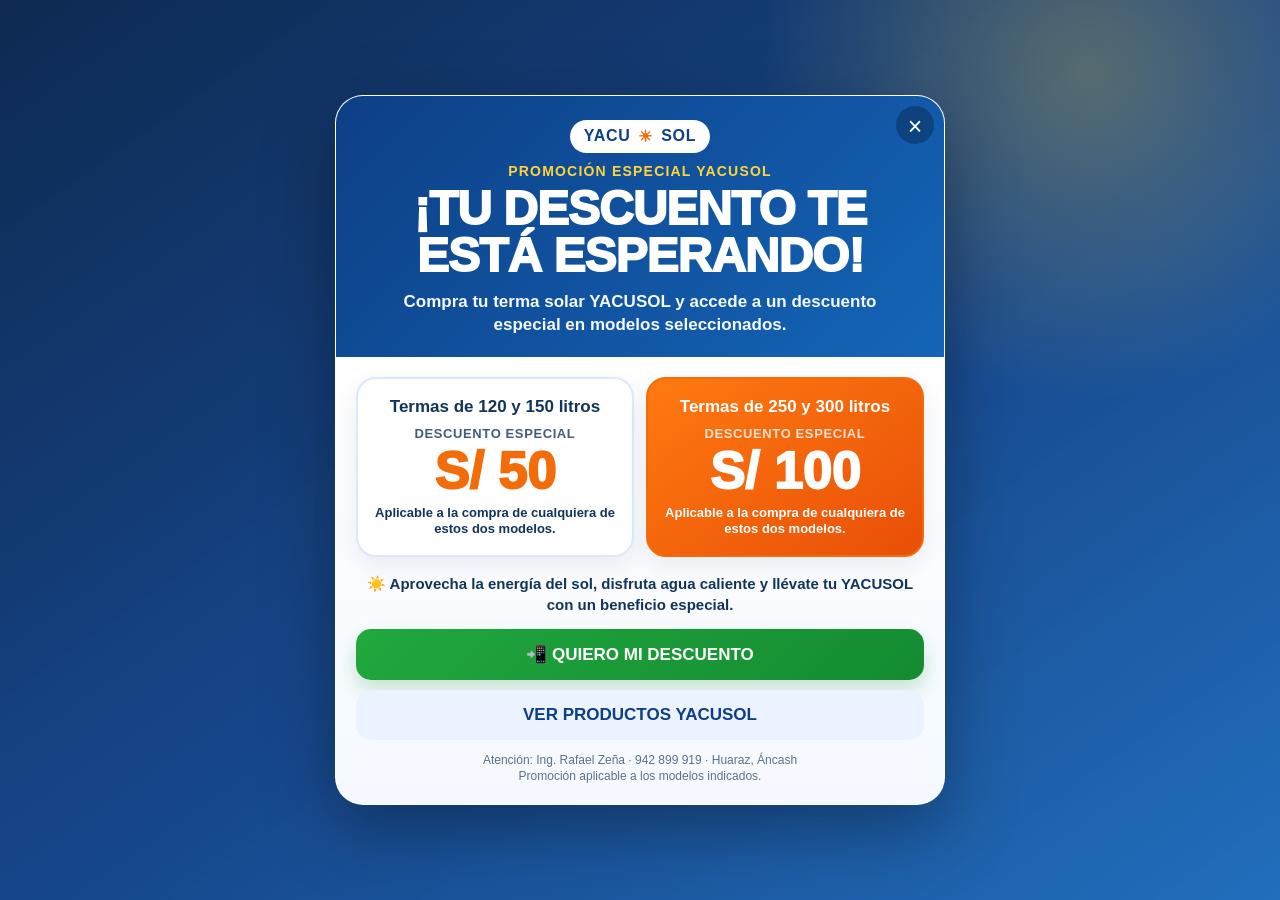
==== index.html @ 75b52d11 "Agregar promoción de descuentos YACUSOL al ingreso de la app" ====
<!DOCTYPE html>
<html lang="es">
<head>
  <base href="/Yacusol-app/">

  <meta charset="UTF-8">
  <meta content="IE=Edge" http-equiv="X-UA-Compatible">
  <meta name="viewport" content="width=device-width, initial-scale=1.0, viewport-fit=cover">
  <meta name="description" content="Catálogo oficial de termas solares y accesorios YACUSOL de ENERGÉTICOS.">
  <meta name="theme-color" content="#1A4D8F">

  <meta name="mobile-web-app-capable" content="yes">
  <meta name="apple-mobile-web-app-status-bar-style" content="black-translucent">
  <meta name="apple-mobile-web-app-title" content="YACUSOL">
  <link rel="apple-touch-icon" href="icons/Icon-192.png">
  <link rel="icon" type="image/png" href="favicon.png"/>

  <title>YACUSOL</title>
  <link rel="manifest" href="manifest.json">

  <style>
    :root {
      --yacusol-blue: #0d3f86;
      --yacusol-blue-2: #1465b8;
      --yacusol-orange: #f36c0a;
      --yacusol-yellow: #ffd43b;
      --yacusol-light: #f5f9ff;
      --yacusol-text: #12345a;
    }

    * { box-sizing: border-box; }

    body { margin: 0; }

    #yacusol-promo {
      position: fixed;
      inset: 0;
      z-index: 2147483647;
      display: flex;
      align-items: center;
      justify-content: center;
      padding: 18px;
      overflow-y: auto;
      background:
        radial-gradient(circle at 85% 8%, rgba(255, 212, 59, .28), transparent 24%),
        linear-gradient(145deg, rgba(6, 35, 76, .97), rgba(13, 63, 134, .96) 52%, rgba(20, 101, 184, .94));
      font-family: Arial, Helvetica, sans-serif;
    }

    #yacusol-promo.is-hidden { display: none; }

    .promo-card {
      position: relative;
      width: min(100%, 610px);
      overflow: hidden;
      border-radius: 28px;
      background: #fff;
      box-shadow: 0 24px 70px rgba(0, 0, 0, .35);
      border: 1px solid rgba(255,255,255,.55);
    }

    .promo-top {
      padding: 24px 22px 20px;
      color: #fff;
      text-align: center;
      background: linear-gradient(135deg, var(--yacusol-blue), var(--yacusol-blue-2));
    }

    .promo-brand {
      display: inline-flex;
      align-items: center;
      gap: 8px;
      margin-bottom: 10px;
      padding: 7px 14px;
      border-radius: 999px;
      color: var(--yacusol-blue);
      background: #fff;
      font-weight: 900;
      letter-spacing: .7px;
    }

    .promo-brand .sun { color: var(--yacusol-orange); }

    .promo-eyebrow {
      margin: 0 0 6px;
      color: var(--yacusol-yellow);
      font-size: 14px;
      font-weight: 900;
      letter-spacing: 1.2px;
      text-transform: uppercase;
    }

    .promo-title {
      margin: 0;
      font-size: clamp(31px, 8vw, 48px);
      line-height: .98;
      font-weight: 950;
      letter-spacing: -1px;
    }

    .promo-subtitle {
      margin: 12px auto 0;
      max-width: 480px;
      font-size: 17px;
      line-height: 1.35;
      font-weight: 700;
      opacity: .96;
    }

    .promo-body {
      padding: 20px;
      color: var(--yacusol-text);
      background: linear-gradient(180deg, #ffffff 0%, var(--yacusol-light) 100%);
    }

    .discount-grid {
      display: grid;
      grid-template-columns: repeat(2, minmax(0, 1fr));
      gap: 12px;
    }

    .discount-box {
      min-height: 168px;
      padding: 17px 14px;
      border-radius: 20px;
      text-align: center;
      border: 2px solid #dbe9fb;
      background: #fff;
      box-shadow: 0 9px 24px rgba(18, 52, 90, .08);
    }

    .discount-box.featured {
      color: #fff;
      border-color: var(--yacusol-orange);
      background: linear-gradient(145deg, #ff7a10, #e94f08);
    }

    .discount-models {
      margin-bottom: 9px;
      font-size: 17px;
      line-height: 1.25;
      font-weight: 900;
    }

    .discount-label {
      margin-bottom: 4px;
      font-size: 13px;
      font-weight: 800;
      text-transform: uppercase;
      letter-spacing: .6px;
      opacity: .8;
    }

    .discount-amount {
      font-size: clamp(35px, 10vw, 52px);
      line-height: 1;
      font-weight: 950;
      color: var(--yacusol-orange);
    }

    .featured .discount-amount { color: #fff; }

    .discount-note {
      margin-top: 8px;
      font-size: 13px;
      line-height: 1.25;
      font-weight: 700;
    }

    .promo-message {
      margin: 16px 2px 14px;
      text-align: center;
      font-size: 15px;
      line-height: 1.4;
      font-weight: 700;
    }

    .promo-actions {
      display: grid;
      gap: 10px;
    }

    .promo-btn {
      display: block;
      width: 100%;
      padding: 15px 18px;
      border: 0;
      border-radius: 15px;
      cursor: pointer;
      text-align: center;
      text-decoration: none;
      font-size: 17px;
      font-weight: 900;
    }

    .promo-btn.primary {
      color: #fff;
      background: linear-gradient(135deg, #20a83e, #158b31);
      box-shadow: 0 10px 20px rgba(21, 139, 49, .22);
    }

    .promo-btn.secondary {
      color: var(--yacusol-blue);
      background: #eaf3ff;
    }

    .promo-footer {
      margin-top: 12px;
      text-align: center;
      color: #5d7086;
      font-size: 12px;
      line-height: 1.35;
    }

    .promo-close {
      position: absolute;
      top: 10px;
      right: 10px;
      z-index: 2;
      width: 38px;
      height: 38px;
      border: 0;
      border-radius: 50%;
      cursor: pointer;
      color: #fff;
      background: rgba(0,0,0,.25);
      font-size: 25px;
      line-height: 38px;
    }

    @media (max-width: 520px) {
      #yacusol-promo { padding: 10px; align-items: flex-start; }
      .promo-card { margin: 8px 0; border-radius: 22px; }
      .promo-top { padding: 20px 16px 18px; }
      .promo-body { padding: 15px; }
      .discount-grid { grid-template-columns: 1fr; }
      .discount-box { min-height: 0; }
    }
  </style>
</head>
<body>
  <div id="yacusol-promo" role="dialog" aria-modal="true" aria-labelledby="promo-title">
    <section class="promo-card">
      <button class="promo-close" type="button" aria-label="Cerrar promoción" onclick="closeYacusolPromo()">×</button>

      <header class="promo-top">
        <div class="promo-brand">YACU<span class="sun">☀</span>SOL</div>
        <p class="promo-eyebrow">Promoción especial YACUSOL</p>
        <h1 class="promo-title" id="promo-title">¡TU DESCUENTO TE ESTÁ ESPERANDO!</h1>
        <p class="promo-subtitle">Compra tu terma solar YACUSOL y accede a un descuento especial en modelos seleccionados.</p>
      </header>

      <div class="promo-body">
        <div class="discount-grid">
          <article class="discount-box">
            <div class="discount-models">Termas de 120 y 150 litros</div>
            <div class="discount-label">Descuento especial</div>
            <div class="discount-amount">S/ 50</div>
            <div class="discount-note">Aplicable a la compra de cualquiera de estos dos modelos.</div>
          </article>

          <article class="discount-box featured">
            <div class="discount-models">Termas de 250 y 300 litros</div>
            <div class="discount-label">Descuento especial</div>
            <div class="discount-amount">S/ 100</div>
            <div class="discount-note">Aplicable a la compra de cualquiera de estos dos modelos.</div>
          </article>
        </div>

        <p class="promo-message">☀️ Aprovecha la energía del sol, disfruta agua caliente y llévate tu YACUSOL con un beneficio especial.</p>

        <div class="promo-actions">
          <a class="promo-btn primary" href="https://wa.me/51942899919?text=Hola%20Ing.%20Rafael%20Ze%C3%B1a.%20Ingres%C3%A9%20a%20la%20App%20YACUSOL%20y%20quiero%20solicitar%20mi%20descuento%20especial." target="_blank" rel="noopener">📲 QUIERO MI DESCUENTO</a>
          <button class="promo-btn secondary" type="button" onclick="closeYacusolPromo()">VER PRODUCTOS YACUSOL</button>
        </div>

        <div class="promo-footer">Atención: Ing. Rafael Zeña · 942 899 919 · Huaraz, Áncash<br>Promoción aplicable a los modelos indicados.</div>
      </div>
    </section>
  </div>

  <script>
    function closeYacusolPromo() {
      var promo = document.getElementById('yacusol-promo');
      if (promo) promo.classList.add('is-hidden');
    }
  </script>

  <script src="flutter_bootstrap.js" async></script>
</body>
</html>
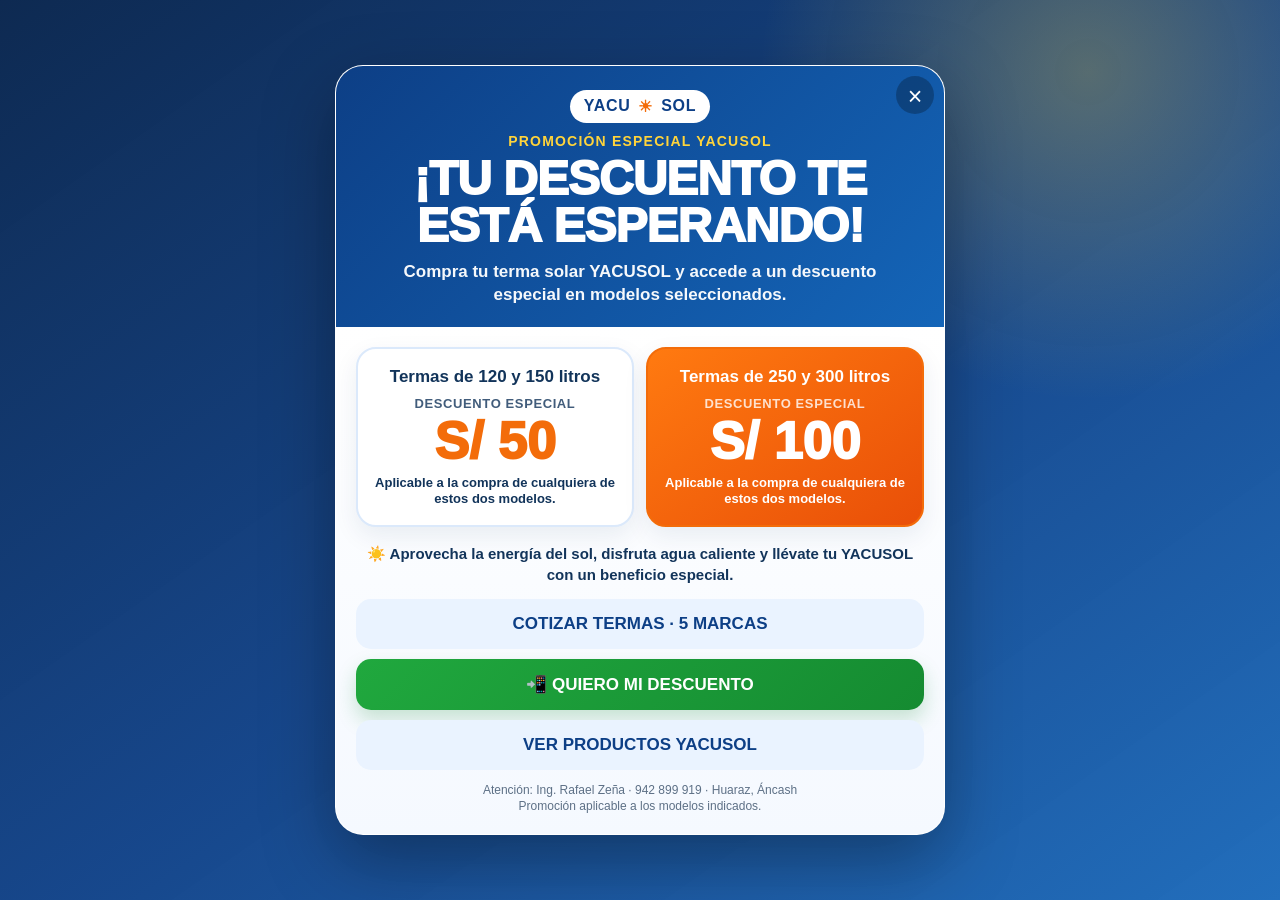
==== commit e6955905: "feat: acceso público multimarca desde la app YACUSOL" ====
--- a/index.html
+++ b/index.html
@@ -270,6 +270,7 @@
         <p class="promo-message">☀️ Aprovecha la energía del sol, disfruta agua caliente y llévate tu YACUSOL con un beneficio especial.</p>
 
         <div class="promo-actions">
+          <a class="promo-btn secondary" href="https://energeticos2023.github.io/YACUSOL/cotizar/" target="_blank" rel="noopener">COTIZAR TERMAS · 5 MARCAS</a>
           <a class="promo-btn primary" href="https://wa.me/51942899919?text=Hola%20Ing.%20Rafael%20Ze%C3%B1a.%20Ingres%C3%A9%20a%20la%20App%20YACUSOL%20y%20quiero%20solicitar%20mi%20descuento%20especial." target="_blank" rel="noopener">📲 QUIERO MI DESCUENTO</a>
           <button class="promo-btn secondary" type="button" onclick="closeYacusolPromo()">VER PRODUCTOS YACUSOL</button>
         </div>
@@ -287,5 +288,10 @@
   </script>
 
   <script src="flutter_bootstrap.js" async></script>
+
+  <!-- Asistente "¿Qué deseas saber?" -->
+  <script src="asistente/datos.js?v=20260930"></script>
+  <script src="asistente/asistente.js?v=20260930" defer></script>
+<script src="comercial/red-comercial.js?v=20261107" defer></script>
 </body>
 </html>
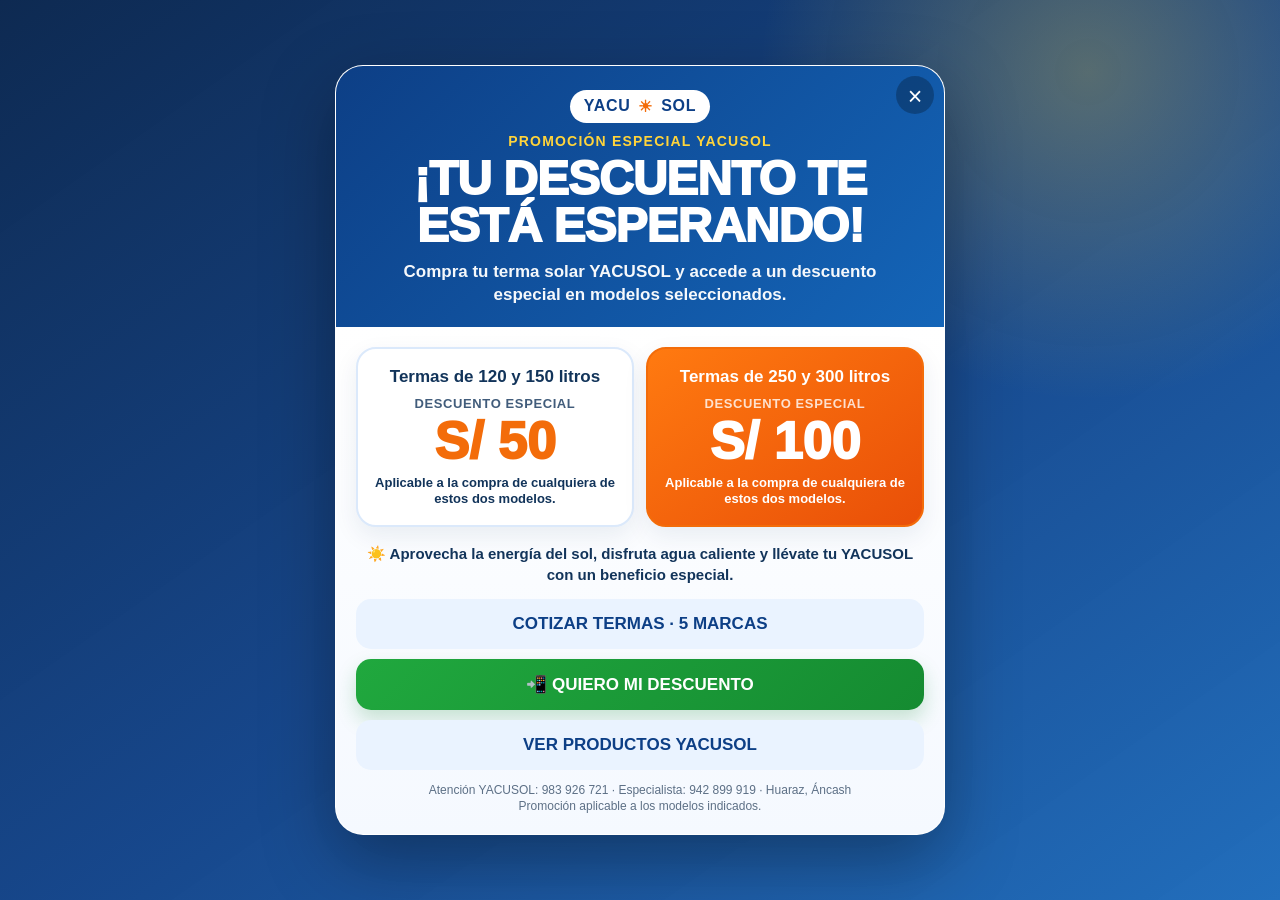
==== commit b4c21619: "feat: cotizaciones YACUSOL a 983926721 sin perder soporte 942899919" ====
--- a/index.html
+++ b/index.html
@@ -271,11 +271,11 @@
 
         <div class="promo-actions">
           <a class="promo-btn secondary" href="https://energeticos2023.github.io/YACUSOL/cotizar/" target="_blank" rel="noopener">COTIZAR TERMAS · 5 MARCAS</a>
-          <a class="promo-btn primary" href="https://wa.me/51942899919?text=Hola%20Ing.%20Rafael%20Ze%C3%B1a.%20Ingres%C3%A9%20a%20la%20App%20YACUSOL%20y%20quiero%20solicitar%20mi%20descuento%20especial." target="_blank" rel="noopener">📲 QUIERO MI DESCUENTO</a>
+          <a class="promo-btn primary" href="https://wa.me/51983926721?text=Hola%20Ing.%20Rafael%20Ze%C3%B1a.%20Ingres%C3%A9%20a%20la%20App%20YACUSOL%20y%20quiero%20solicitar%20mi%20descuento%20especial." target="_blank" rel="noopener">📲 QUIERO MI DESCUENTO</a>
           <button class="promo-btn secondary" type="button" onclick="closeYacusolPromo()">VER PRODUCTOS YACUSOL</button>
         </div>
 
-        <div class="promo-footer">Atención: Ing. Rafael Zeña · 942 899 919 · Huaraz, Áncash<br>Promoción aplicable a los modelos indicados.</div>
+        <div class="promo-footer">Atención YACUSOL: 983 926 721 · Especialista: 942 899 919 · Huaraz, Áncash<br>Promoción aplicable a los modelos indicados.</div>
       </div>
     </section>
   </div>
